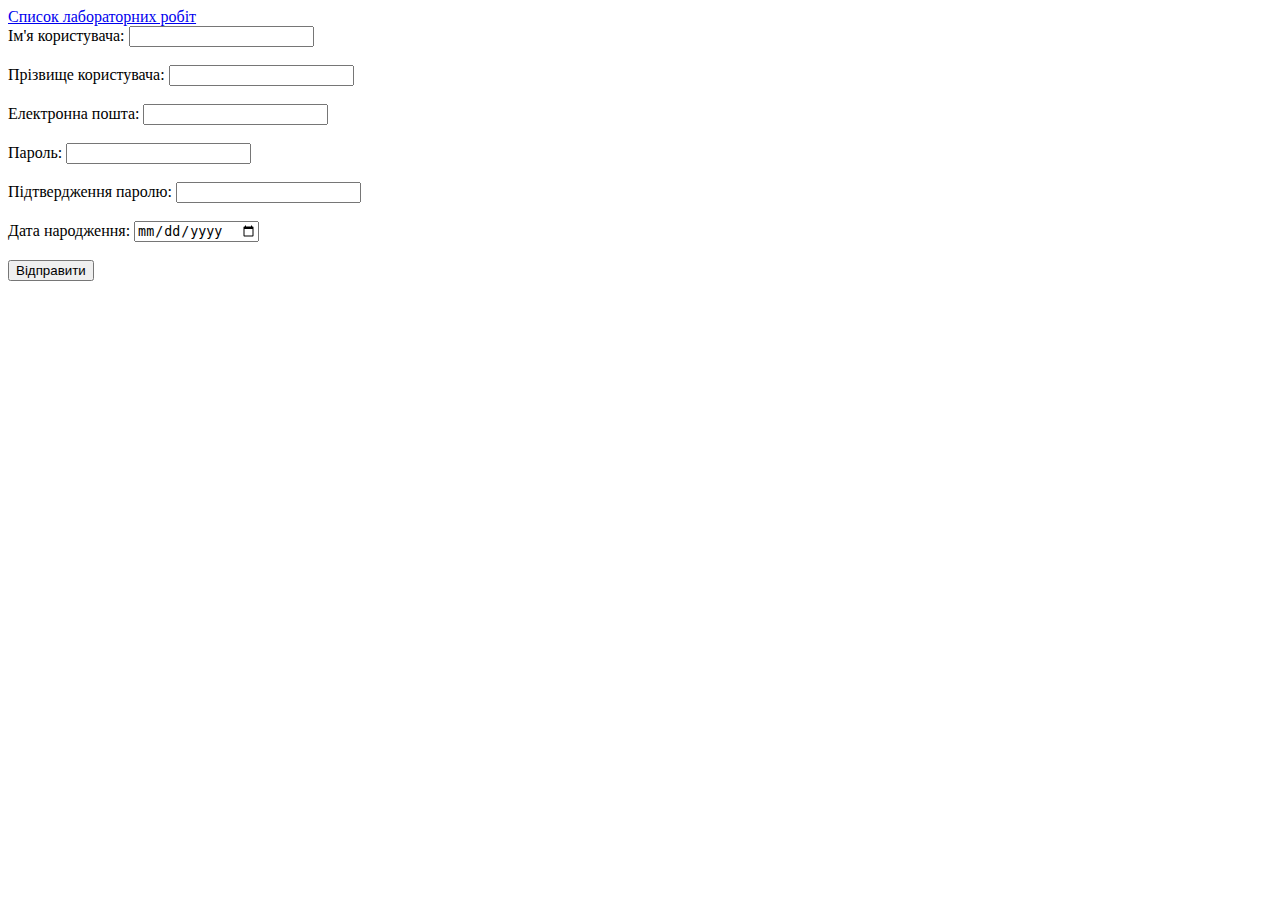
==== lab1/lab1.html @ e0cd931b "add lab1" ====
<!DOCTYPE html>
<html lang="uk">
<head>
    <meta charset="UTF-8">
    <meta http-equiv="X-UA-Compatible" content="IE=edge">
    <meta name="viewport" content="width=device-width, initial-scale=1.0">
    <title>Реєстрація</title>
</head>
<body>

    <a href="labs_list.html">Список лабораторних робіт</a>

    <form action="https://webhook.site/6618eec6-e6e3-4681-b37f-be920c25f55f" method="post">
        <label for="firstName">Ім'я користувача:</label>
        <input type="text" id="firstName" name="firstName" required><br><br>

        <label for="lastName">Прізвище користувача:</label>
        <input type="text" id="lastName" name="lastName" required><br><br>

        <label for="email">Електронна пошта:</label>
        <input type="email" id="email" name="email" required><br><br>

        <label for="password">Пароль:</label>
        <input type="password" id="password" name="password" required><br><br>

        <label for="confirmPassword">Підтвердження паролю:</label>
        <input type="password" id="confirmPassword" name="confirmPassword" required><br><br>

        <label for="birthdate">Дата народження:</label>
        <input type="date" id="birthdate" name="birthdate" required><br><br>


        <input type="submit" value="Відправити">
    </form>

</body>
</html>
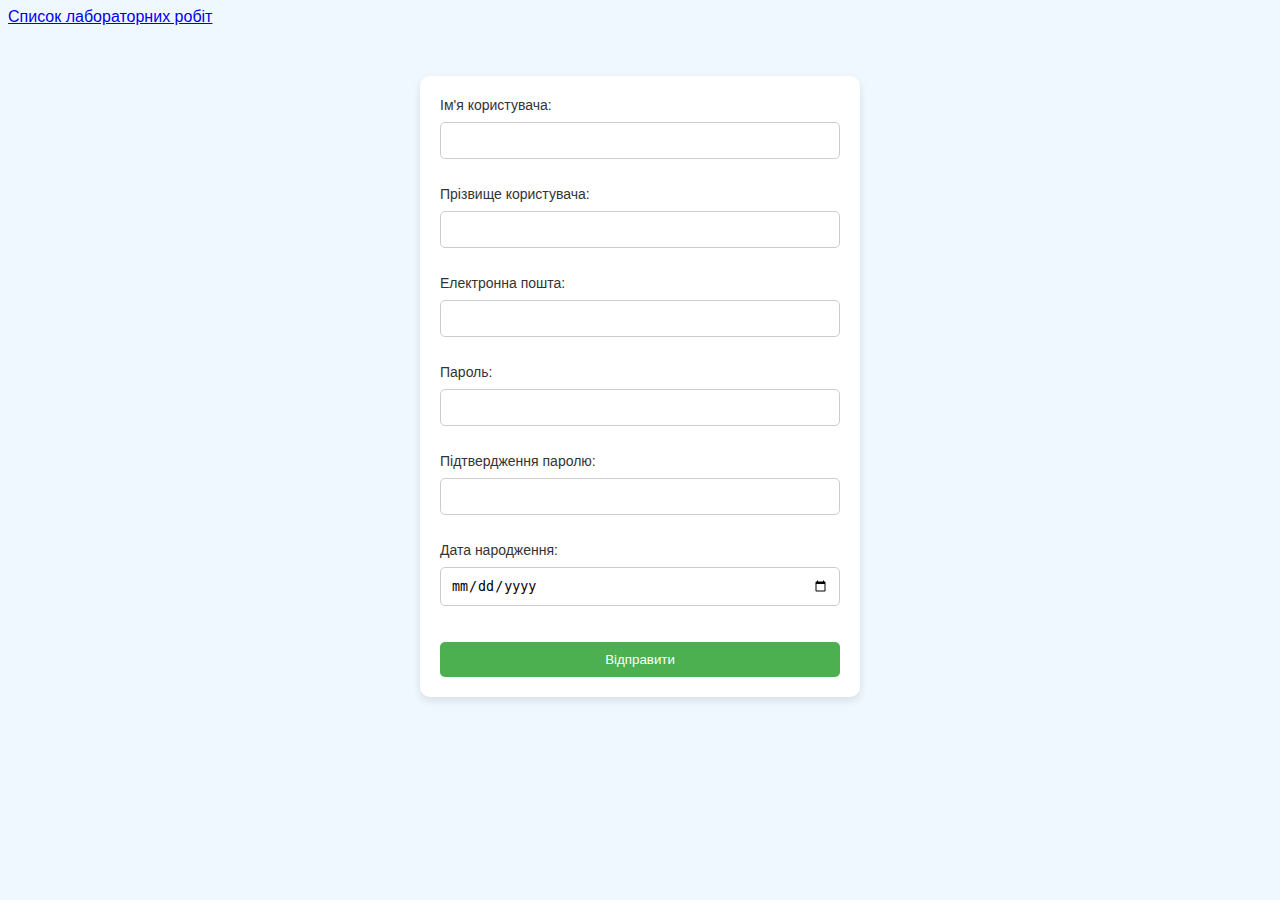
==== commit 32434a87: "Update lab1.html" ====
--- a/lab1/lab1.html
+++ b/lab1/lab1.html
@@ -5,6 +5,7 @@
     <meta http-equiv="X-UA-Compatible" content="IE=edge">
     <meta name="viewport" content="width=device-width, initial-scale=1.0">
     <title>Реєстрація</title>
+    <link rel="stylesheet" href="style.css"> <!-- Link to the external CSS file -->
 </head>
 <body>
 
@@ -29,7 +30,6 @@
         <label for="birthdate">Дата народження:</label>
         <input type="date" id="birthdate" name="birthdate" required><br><br>
 
-
         <input type="submit" value="Відправити">
     </form>
 
--- a/lab1/style.css
+++ b/lab1/style.css
@@ -0,0 +1,51 @@
+/* Стилі для всього тіла сторінки */
+body {
+    background-color: #f0f8ff; /* Світлий фон */
+    font-family: Arial, sans-serif; /* Шрифт для тексту */
+}
+
+/* Стилі для форми */
+form {
+    width: 400px; /* Ширина форми */
+    margin: 50px auto; /* Центрування форми */
+    padding: 20px; /* Відступи всередині форми */
+    background-color: #fff; /* Білий фон */
+    border-radius: 10px; /* Закруглені кути */
+    box-shadow: 0 4px 8px rgba(0, 0, 0, 0.1); /* Тінь навколо форми */
+}
+
+/* Стилі для підписів до полів */
+label {
+    font-size: 14px;
+    color: #333; /* Колір тексту */
+}
+
+/* Стилі для полів введення */
+input[type="text"],
+input[type="email"],
+input[type="password"],
+input[type="date"] {
+    width: 100%; /* Ширина 100% для полів */
+    padding: 10px; /* Відступи всередині полів */
+    margin: 8px 0; /* Відступи між полями */
+    border: 1px solid #ccc; /* Колір рамки полів */
+    border-radius: 5px; /* Закруглені кути полів */
+    box-sizing: border-box; /* Включення відступів та рамки в загальну ширину */
+}
+
+/* Стилі для кнопки відправлення форми */
+input[type="submit"] {
+    background-color: #4CAF50; /* Зелений фон для кнопки */
+    color: white; /* Білий текст */
+    padding: 10px 20px; /* Внутрішні відступи для кнопки */
+    margin-top: 10px;
+    border: none; /* Без рамки */
+    border-radius: 5px; /* Закруглені кути */
+    cursor: pointer; /* Зміна курсора на руку при наведенні */
+    width: 100%; /* Ширина кнопки на 100% */
+}
+
+/* Ефект при наведенні на кнопку */
+input[type="submit"]:hover {
+    background-color: #45a049; /* Темніший зелений колір при наведенні */
+}
